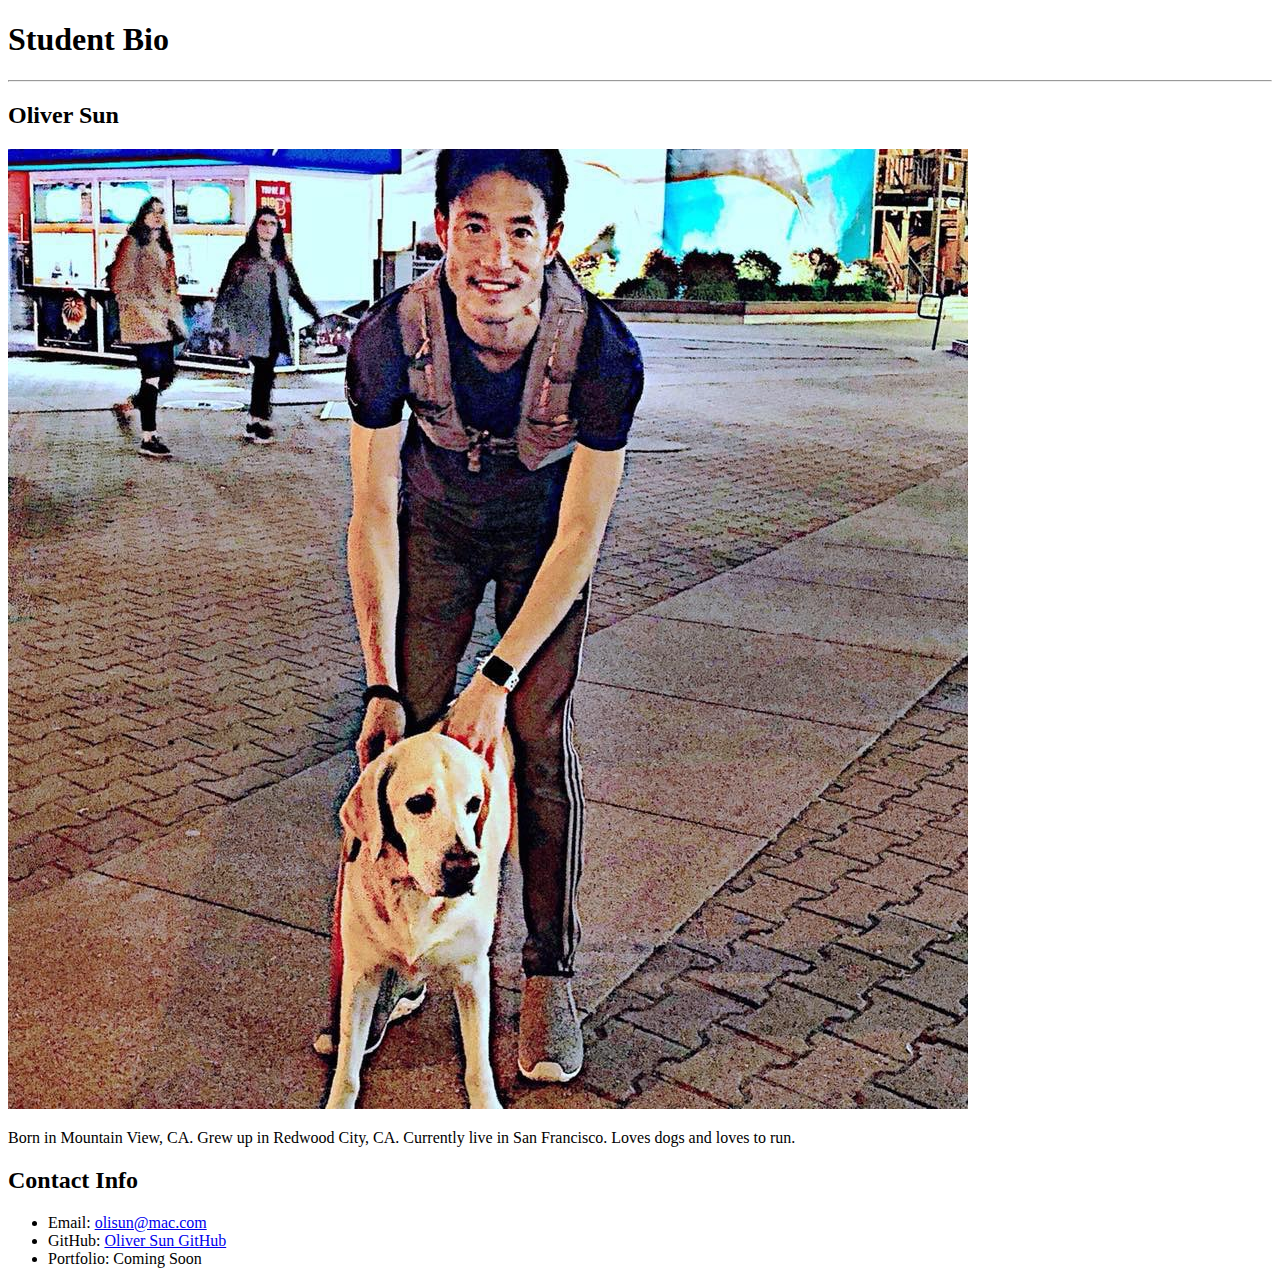
==== index.html @ e048e92d "add image and index.html" ====
<!DOCTYPE html>
<html lang="en">

<head>
  <meta charset="UTF-8">
  <meta name="viewport" content="width=device-width, initial-scale=1.0">
  <meta http-equiv="X-UA-Compatible" content="ie=edge">
  <title>Document</title>
</head>

<body>
  <h1>Student Bio</h1>
  <hr>
  <h2>Oliver Sun</h2>
  <img src="Me.png" alt="">
  <p>Born in Mountain View, CA. Grew up in Redwood City, CA. Currently live in San Francisco. Loves dogs and loves to run.</p>
  <h2>Contact Info</h2>
  <ul>
    <li>Email:
      <a href="mailto:olisun@mac.com">olisun@mac.com</a>
      </a>
    </li>
    <li>GitHub:
      <a href="https://github.com/Olisun">Oliver Sun GitHub</a>
    </li>
    <li>Portfolio: Coming Soon</li>
  </ul>
</body>

</html>
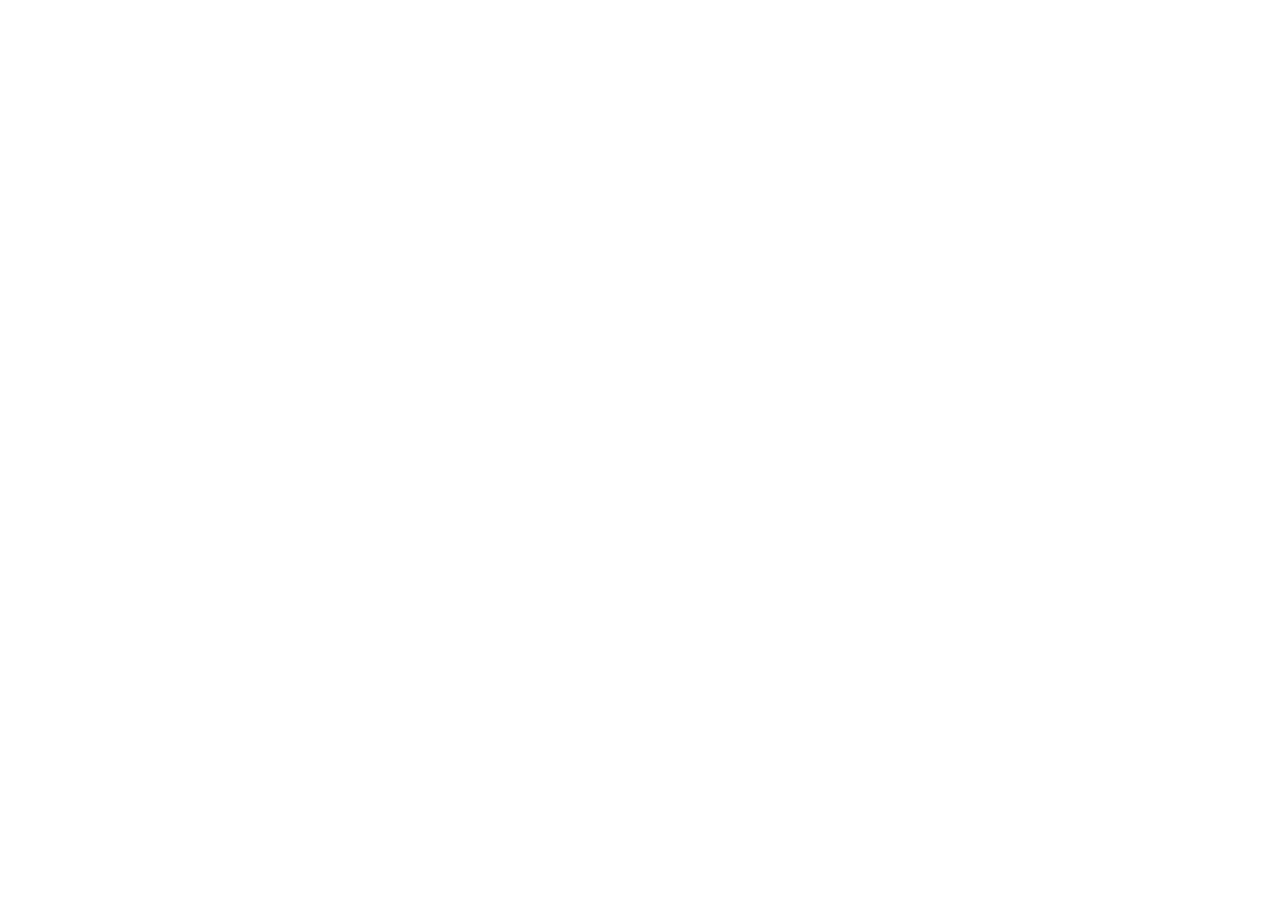
==== commit a6690c4a: "updated with intial site files. Modified index.html and style.css to start with a clean file for eac" ====
--- a/index.html
+++ b/index.html
@@ -9,22 +9,7 @@
 </head>
 
 <body>
-  <h1>Student Bio</h1>
-  <hr>
-  <h2>Oliver Sun</h2>
-  <img src="Me.png" alt="">
-  <p>Born in Mountain View, CA. Grew up in Redwood City, CA. Currently live in San Francisco. Loves dogs and loves to run.</p>
-  <h2>Contact Info</h2>
-  <ul>
-    <li>Email:
-      <a href="mailto:olisun@mac.com">olisun@mac.com</a>
-      </a>
-    </li>
-    <li>GitHub:
-      <a href="https://github.com/Olisun">Oliver Sun GitHub</a>
-    </li>
-    <li>Portfolio: Coming Soon</li>
-  </ul>
+
 </body>
 
 </html>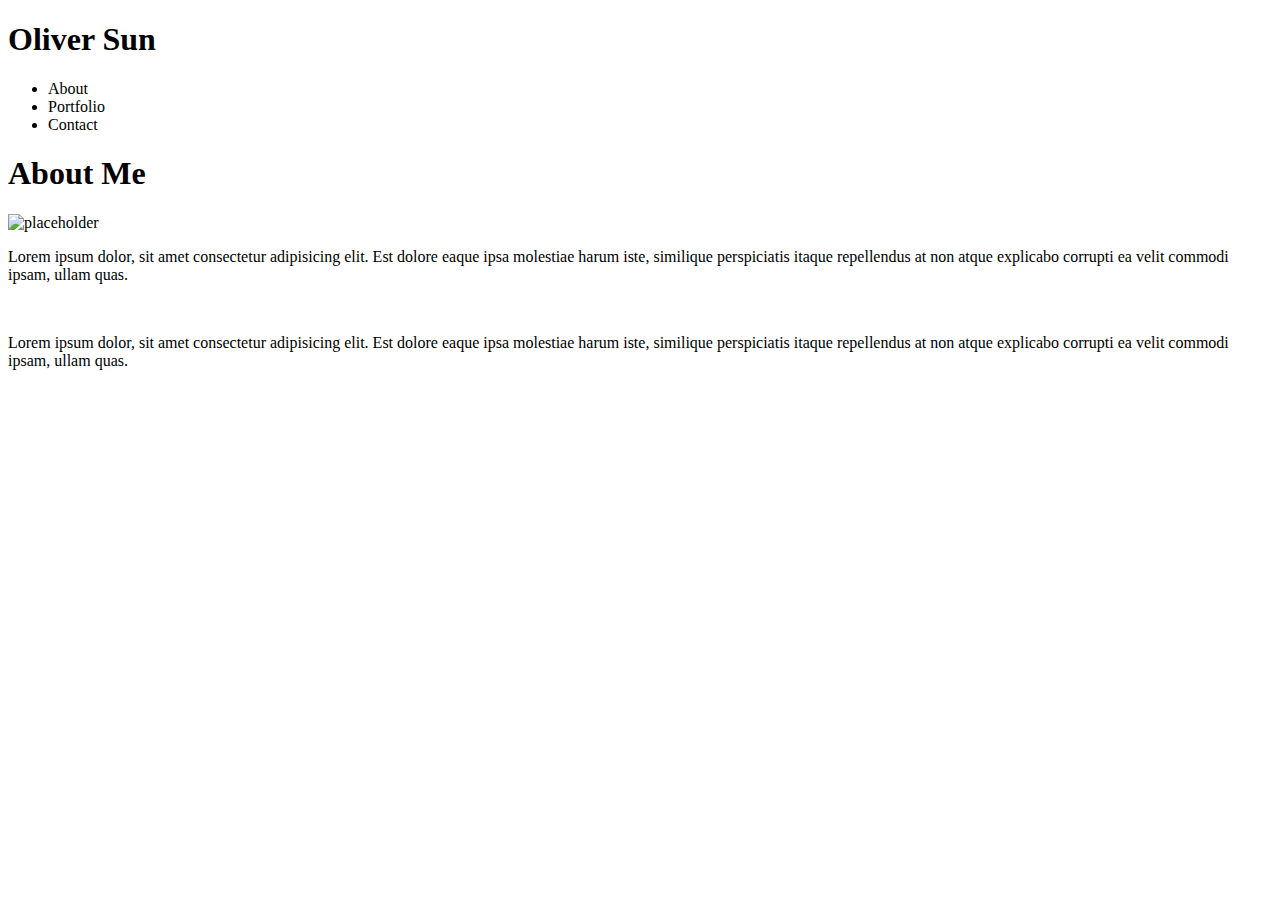
==== commit 7e29403d: "added initial content to index and contact html files" ====
--- a/index.html
+++ b/index.html
@@ -5,10 +5,36 @@
   <meta charset="UTF-8">
   <meta name="viewport" content="width=device-width, initial-scale=1.0">
   <meta http-equiv="X-UA-Compatible" content="ie=edge">
-  <title>Document</title>
+  <title>Oliver Sun Portfolio Page</title>
 </head>
 
 <body>
+  <section>
+    <header>
+      <div>
+        <h1>Oliver Sun</h1>
+      </div>
+      <div>
+        <ul>
+          <li>About</li>
+          <li>Portfolio</li>
+          <li>Contact</li>
+        </ul>
+      </div>
+    </header>
+  </section>
+  <section>
+    <div>
+      <h1>About Me</h1>
+    </div>
+    <div>
+      <img src="https://placehold.it/200x200" alt="placeholder ">
+    </div>
+    <div>
+      <p>Lorem ipsum dolor, sit amet consectetur adipisicing elit. Est dolore eaque ipsa molestiae harum iste, similique perspiciatis itaque repellendus at non atque explicabo corrupti ea velit commodi ipsam, ullam quas.</p><br>
+      <p>Lorem ipsum dolor, sit amet consectetur adipisicing elit. Est dolore eaque ipsa molestiae harum iste, similique perspiciatis itaque repellendus at non atque explicabo corrupti ea velit commodi ipsam, ullam quas.</p>
+    </div>
+  </section>
 
 </body>
 
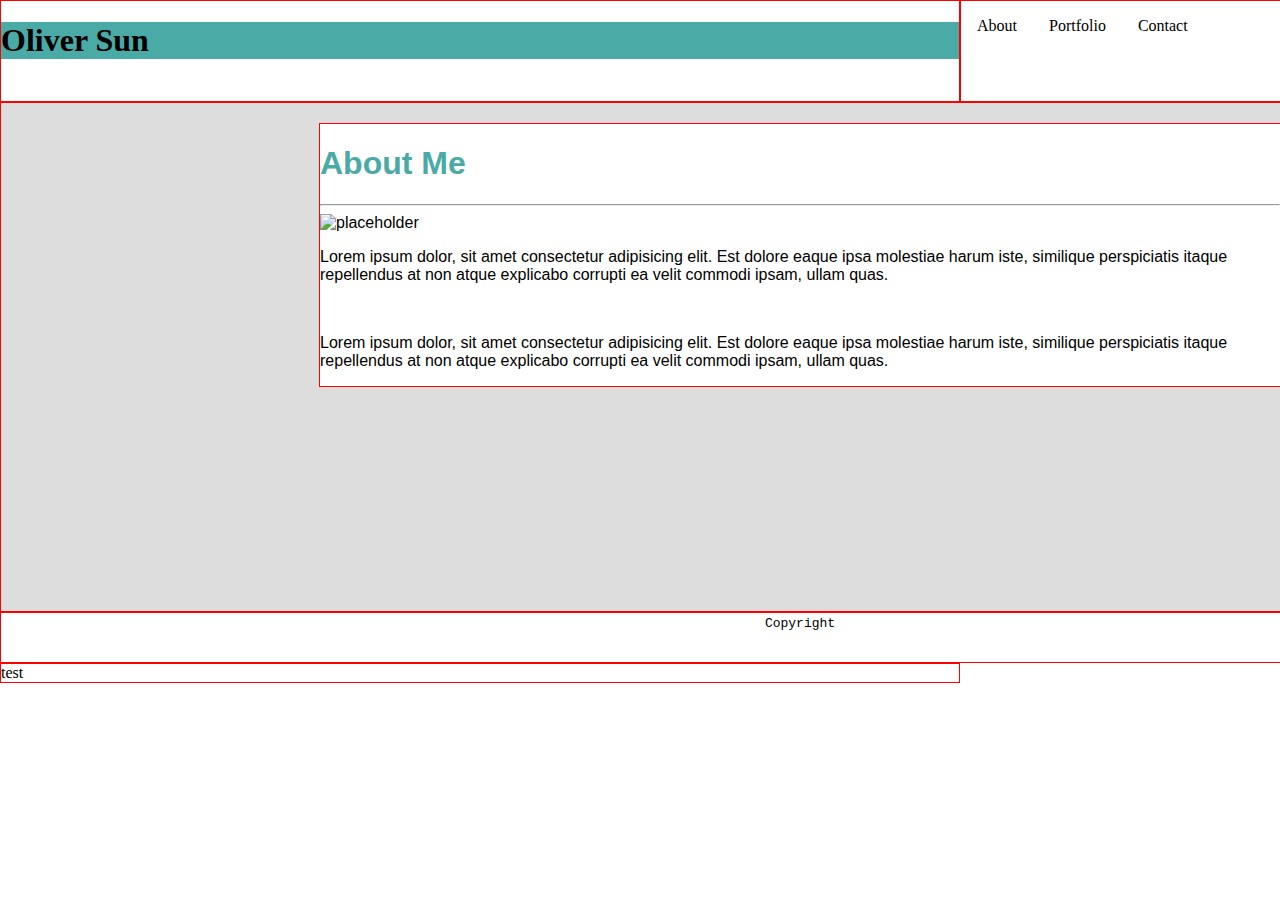
==== commit a3dc2a9c: "pushing up most recent updates on html and css files" ====
--- a/index.html
+++ b/index.html
@@ -5,37 +5,45 @@
   <meta charset="UTF-8">
   <meta name="viewport" content="width=device-width, initial-scale=1.0">
   <meta http-equiv="X-UA-Compatible" content="ie=edge">
-  <title>Oliver Sun Portfolio Page</title>
+  <title>Oliver Sun Portfolio Site</title>
+  <link rel="stylesheet" href="css/style-index.css">
 </head>
 
 <body>
-  <section>
-    <header>
-      <div>
-        <h1>Oliver Sun</h1>
+
+  <div class="parent">
+
+    <div class="name">
+      <h1 id="name">Oliver Sun</h1>
+    </div>
+    <div class="nav">
+      <ul id="navbar">
+        <li>About</li>
+        <li>Portfolio</li>
+        <li>Contact</li>
+      </ul>
+    </div>
+
+    <div class="entire-content">
+      <div class="main-content">
+        <h1 id="about-me">About Me</h1>
+        <hr>
+        <img src="https://placehold.it/200x200" alt="placeholder ">
+        <p>Lorem ipsum dolor, sit amet consectetur adipisicing elit. Est dolore eaque ipsa molestiae harum iste, similique perspiciatis itaque repellendus at non atque explicabo corrupti ea velit commodi ipsam, ullam quas.</p><br>
+        <p>Lorem ipsum dolor, sit amet consectetur adipisicing elit. Est dolore eaque ipsa molestiae harum iste, similique perspiciatis itaque repellendus at non atque explicabo corrupti ea velit commodi ipsam, ullam quas.</p>
       </div>
-      <div>
-        <ul>
-          <li>About</li>
-          <li>Portfolio</li>
-          <li>Contact</li>
-        </ul>
-      </div>
-    </header>
-  </section>
-  <section>
-    <div>
-      <h1>About Me</h1>
     </div>
-    <div>
-      <img src="https://placehold.it/200x200" alt="placeholder ">
+
+
+    <div class="footer">
+      <code>Copyright</code>
     </div>
-    <div>
-      <p>Lorem ipsum dolor, sit amet consectetur adipisicing elit. Est dolore eaque ipsa molestiae harum iste, similique perspiciatis itaque repellendus at non atque explicabo corrupti ea velit commodi ipsam, ullam quas.</p><br>
-      <p>Lorem ipsum dolor, sit amet consectetur adipisicing elit. Est dolore eaque ipsa molestiae harum iste, similique perspiciatis itaque repellendus at non atque explicabo corrupti ea velit commodi ipsam, ullam quas.</p>
-    </div>
-  </section>
+
+    <div class="border">test</div>
+  </div>
 
 </body>
 
+
+
 </html>--- a/css/style-index.css
+++ b/css/style-index.css
@@ -0,0 +1,76 @@
+body {
+  margin: auto;
+  width: 1600px;
+}
+
+.parent {
+  display: grid;
+  grid-template-columns: 1.5fr 1fr;
+  grid-template-rows: 1fr 5fr .5fr;
+  grid-column-gap: 0px;
+  grid-row-gap: 0px;
+}
+
+.name {
+  grid-area: 1 / 1 / 2 / 2;
+  border: 1px solid red;
+  height: 100px;
+}
+
+.nav {
+  grid-area: 1 / 2 / 2 / 3;
+  border: 1px solid red;
+  height: 100px;
+}
+
+.entire-content {
+  grid-area: 2 / 1 / 3 / 3;
+  border: 1px solid red;
+  background-color: #dddddd;
+}
+
+.main-content {
+  margin: auto;
+  margin-top: 20px;
+  margin-bottom: 60px;
+  font-family: 'Arial', 'Helvetica Neue', Helvetica, sans-serif;
+  border: 1px solid red;
+  width: 960px;
+  background-color: #ffffff
+}
+
+.border {
+  border: 1px solid red;
+}
+
+.footer {
+  grid-area: 3 / 1 / 4 / 3;
+  border: 1px solid red;
+  text-align: center;
+}
+
+ul {
+  margin: 0;
+  padding: 0;
+  overflow: hidden;
+}
+
+li {
+  float: left;
+  display: block;
+  text-align: center;
+  padding: 16px;
+}
+
+#name {
+  font-family: 'Georgia', Times, Times New Roman, serif;
+  background-color: #4aaaa5;
+}
+
+#navbar {
+  font-family: 'Georgia', Times, Times New Roman, serif;
+}
+
+#about-me {
+  color: #4aaaa5;
+}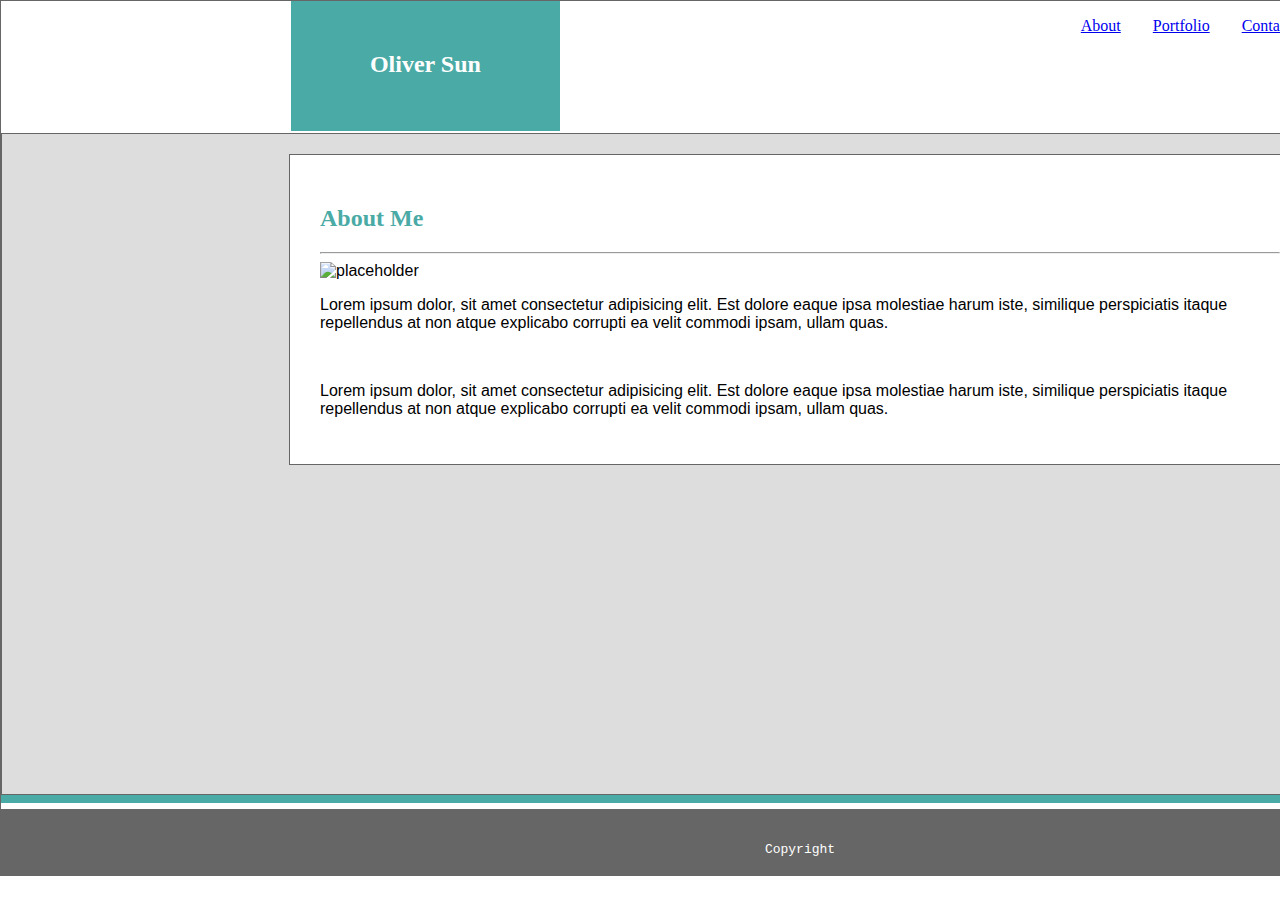
==== commit c9ac7fb7: "adding updated html and css files plus an update to READMe" ====
--- a/index.html
+++ b/index.html
@@ -6,7 +6,7 @@
   <meta name="viewport" content="width=device-width, initial-scale=1.0">
   <meta http-equiv="X-UA-Compatible" content="ie=edge">
   <title>Oliver Sun Portfolio Site</title>
-  <link rel="stylesheet" href="css/style-index.css">
+  <link rel="stylesheet" href="css/style.css">
 </head>
 
 <body>
@@ -14,19 +14,25 @@
   <div class="parent">
 
     <div class="name">
-      <h1 id="name">Oliver Sun</h1>
+      <h2 id="name">Oliver Sun</h2>
     </div>
     <div class="nav">
       <ul id="navbar">
-        <li>About</li>
-        <li>Portfolio</li>
-        <li>Contact</li>
+        <li>
+          <a href="index.html">About</a>
+        </li>
+        <li>
+          <a href="portfolio.html">Portfolio</a>
+        </li>
+        <li>
+          <a href="contact.html">Contact</a>
+        </li>
       </ul>
     </div>
 
     <div class="entire-content">
       <div class="main-content">
-        <h1 id="about-me">About Me</h1>
+        <h2 id="about-me">About Me</h2>
         <hr>
         <img src="https://placehold.it/200x200" alt="placeholder ">
         <p>Lorem ipsum dolor, sit amet consectetur adipisicing elit. Est dolore eaque ipsa molestiae harum iste, similique perspiciatis itaque repellendus at non atque explicabo corrupti ea velit commodi ipsam, ullam quas.</p><br>
@@ -34,12 +40,13 @@
       </div>
     </div>
 
+    <div class="bottom-border"></div>
 
     <div class="footer">
       <code>Copyright</code>
     </div>
 
-    <div class="border">test</div>
+
   </div>
 
 </body>
--- a/css/style.css
+++ b/css/style.css
@@ -0,0 +1,132 @@
+body {
+  margin: auto;
+  width: 1600px;
+}
+
+.parent {
+  display: grid;
+  grid-template-columns: 1.5fr 1fr;
+  grid-template-rows: 1fr 5fr .1fr .5fr;
+  grid-column-gap: 0px;
+  grid-row-gap: 0px;
+  border: 1px solid #666666;
+}
+
+.name {
+  grid-area: 1 / 1 / 2 / 2;
+  height: 100px;
+  margin-left: 290px;
+  margin-right: 400px;
+  padding-top: 30px;
+  padding-bottom: 0px;
+  background-color: #4aaaa5;
+}
+
+.name2 {
+  grid-area: 1 / 1 / 2 / 2;
+  height: 100px;
+  margin-left: 390px;
+  margin-right: 320px;
+  padding-top: 30px;
+  padding-bottom: 0px;
+  background-color: #4aaaa5;
+}
+
+.nav {
+  grid-area: 1 / 2 / 2 / 3;
+  height: 100px;
+  margin-left: 105px;
+}
+
+.nav2 {
+  grid-area: 1 / 2 / 2 / 3;
+  height: 100px;
+  margin-left: 0px;
+  margin-right: 20px
+}
+
+.entire-content {
+  grid-area: 2 / 1 / 3 / 3;
+  border: 1px solid #666666;
+  background-color: #dddddd;
+  height: 660px;
+}
+
+.main-content {
+  margin: auto;
+  margin-top: 20px;
+  margin-bottom: 60px;
+  font-family: 'Arial', 'Helvetica Neue', Helvetica, sans-serif;
+  border: 1px solid #666666;
+  width: 960px;
+  background-color: #ffffff;
+  padding: 30px;
+}
+
+.main-content2 {
+  margin: auto;
+  margin-top: 20px;
+  margin-bottom: 60px;
+  font-family: 'Arial', 'Helvetica Neue', Helvetica, sans-serif;
+  border: 1px solid #666666;
+  width: 760px;
+  background-color: #ffffff;
+  padding: 30px;
+}
+
+.bottom-border {
+  grid-area: 3 / 1 / 3 / 3;
+  height: 8px;
+  margin-bottom: 0px;
+  background-color: #4aaaa5;
+}
+
+.border {
+  margin-top: 0px;
+}
+
+.footer {
+  grid-area: 4 / 1 / 4 / 3;
+  text-align: center;
+  background-color: #666666;
+  color: #ffffff;
+  padding-top: 30px;
+}
+
+ul {
+  margin: 0;
+  padding: 0;
+  overflow: hidden;
+}
+
+li {
+  float: left;
+  display: block;
+  text-align: center;
+  padding: 16px;
+}
+
+#name {
+  font-family: 'Georgia', Times, Times New Roman, serif;
+  color: #ffffff;
+  text-align: center
+}
+
+#navbar {
+  font-family: 'Georgia', Times, Times New Roman, serif;
+}
+
+#about-me {
+  font-family: 'Georgia', Times, Times New Roman, serif;
+  color: #4aaaa5;
+}
+
+#name-text {
+  width: 755px;
+  height: 20px;
+}
+
+#email-text {
+  width: 754px;
+  height: 20px;
+}